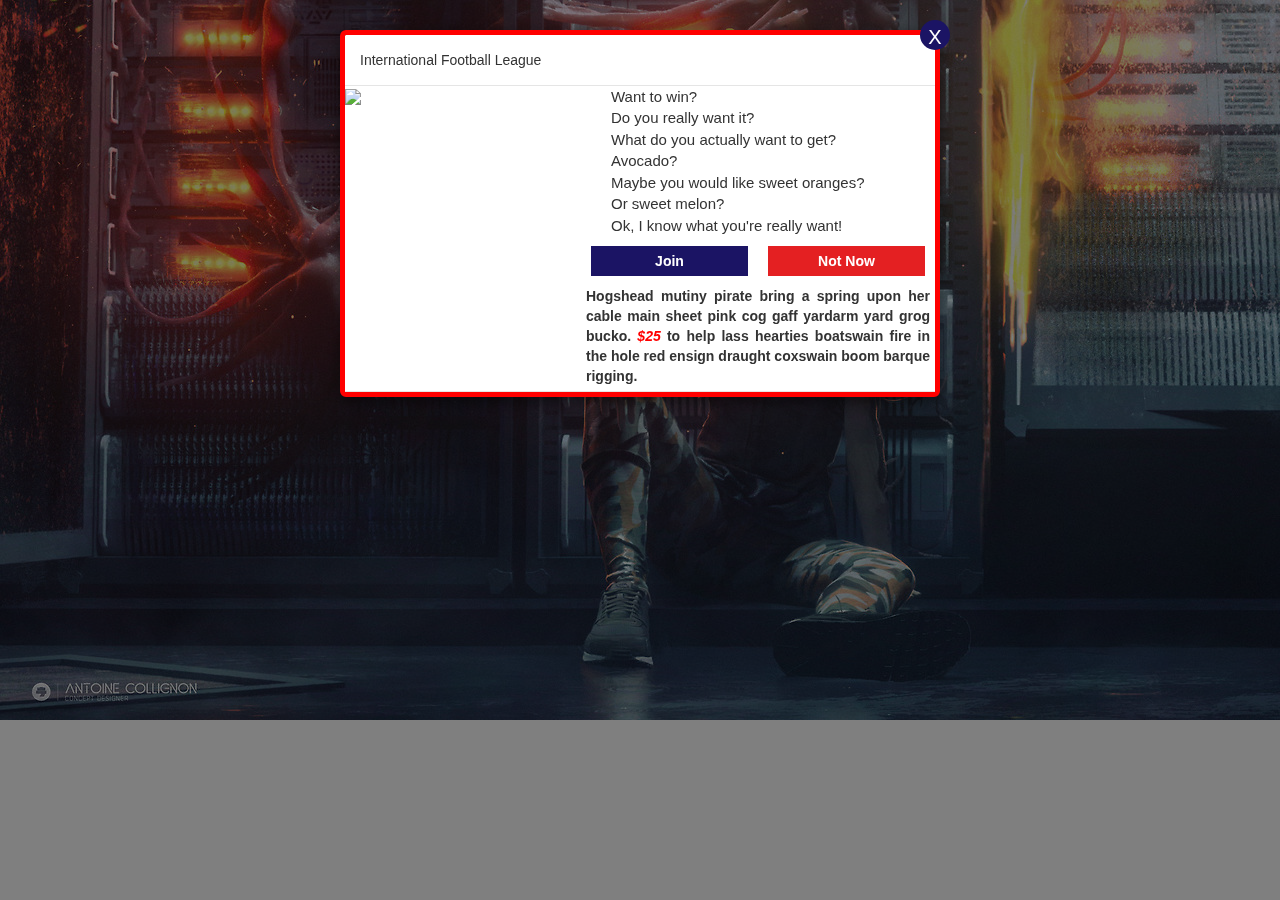
==== index.html @ 32dc273e "image_tr1" ====
<!DOCTYPE html>
<html lang="en">
<head>
<title>Bootstrap Example</title>
<meta charset="utf-8">
<meta name="viewport" content="width=device-width, initial-scale=1">
<link rel="stylesheet" href="https://maxcdn.bootstrapcdn.com/bootstrap/3.3.7/css/bootstrap.min.css">
<script src="https://ajax.googleapis.com/ajax/libs/jquery/3.3.1/jquery.min.js"></script>
<script src="https://maxcdn.bootstrapcdn.com/bootstrap/3.3.7/js/bootstrap.min.js"></script>
<style>
.modal-body {
	display:flex;
	padding:0;
}
.mybtn {
	width: calc(50% - 20px);
	float: left;
	display: inline-block;
	background: #e42022;
	color: #FFF;
	text-align: center;
	padding: 5px;
	box-sizing: border-box;
	margin: 10px;
	font-weight: bold;
}
.modal-footer {
	padding:0;
}
.mybtn:hover {
	opacity: 0.9;
}
.join {
	background: #1b1464;
}
.right3 ul {
	padding: 0px;
	margin: 0px;
}
.right3 ul li {
	background-image: url('https://s33.postimg.cc/502ku2hsv/correct_sign.png');
	list-style: none;
	padding-left:30px;
	background-repeat: no-repeat;
	background-position: left center;
	background-size: 15px;
	font-size:15px;
}
.code {
	color:#23B14D;
	font-weight:700;
}
.left3 {
	width:40%;
	padding:0 10px 0 0;
	box-sizing:border-box;
	min-height:2px;
}
.right3 {
	width: 60%;
	padding: 0px;
	box-sizing: border-box;
	min-height: 278px;
}
.left3 img {
	width:100%;
	margin-top:0px;
}
.left3 {
	background:url('https://s33.postimg.cc/d5kms1ya7/player1.png') no-repeat center top / auto 100%;
}
.right3 p {
	margin:0;
	font-weight:bold;
}
.preventclose {
	position:fixed;
	top:0;
	width:100%;
	height:5px;
}
.left4 {
	width: 100%;
	float: left;
	padding:0px;
	box-sizing: border-box;
}
.bbtitle {
	font-family: 'Poppins', sans-serif;
	color: #1b1464;
	display: block;
	font-weight: bold;
	text-transform: capitalize;
	font-size: 26px;
	padding: 10px 10px 10px 0;
}
.right4 {
	width: 100%;
	float: left;
	color:#FFF;
	padding:0 10px;
	box-sizing: border-box;
}
.firstlink {
	display: block;
	padding: 13px 10px 10px;
	background: none;
}
.endtext {
	padding: 10px;
	font-size: 13px;
	color: #999;
	font-weight: bold;
	margin-top: 21px !important;
	display: block;
	float: left;
}
.dollar25 {
	color:red;
	font-weight: bolder;
}
.right3 p {
	padding:5px;
	margin-top: 18px;
	font-size:14px;
	text-align: justify;
}
.ifl-image {
	width: 80px !important;
}
/* Close Button */
.popup-close {
	width:30px;
	height:30px;
	padding:4px 2px 0px;
	display:inline-block;
	position:absolute;
	top:0px;
	right:0px;
	transition:ease 0.25s all;
	-webkit-transform:translate(50%, -50%);
	transform:translate(50%, -50%);
	border-radius:1000px;
	background:#1b1464;
	font-family:Arial, Sans-Serif;
	font-size:20px;
	text-align:center;
	line-height:100%;
	color:#FFF !important;
}
.popup-close:hover {
	-webkit-transform:translate(50%, -50%) rotate(180deg);
	transform:translate(50%, -50%) rotate(180deg);
	background:red;
	text-decoration:none;
}
 @media(max-width:767px) {
.left3 {
	width:30%;
}
.right3 {
	width:70%;
}
.left3 img {
	width: 100%;
	margin-top: 18px;
}
}
@media(max-width:550px) {
.bbtitle {
	text-align: center;
	font-size: 22px;
}
.left3 {
	height:200px;
	background-size:cover;
	background-position:center top;
}
.right3 {
	width:100%;
}
.off {
	font-size:60px;
}
.left3 img {
	width: 200px;
	margin-top: 18px;
}
}
@media(max-width:450px) {
.bbtitle {
	text-align: center;
	font-size: 18px;
}
.left3 {
	height:200px;
	background-size:cover;
	background-position:center top;
}
.right3 {
	width: 90%;
}
.off {
	font-size:60px;
}
.left3 img {
	width: 200px;
	margin-top: 160px;
}
.right3 ul li {
	font-size:13px;
}
.right3 p {
	font-weight:bold;
	font-size: 11px;
	text-align: justify;
}
}
</style>
</head>
<body>
<div class="container">
  <div class="modal fade" id="myModal" role="dialog">
    <div class="modal-dialog">
      <div class="modal-content" style="border:5px solid red;">
        <div class="modal-header">
          <h5 class="modal-title" id="exampleModalLabel">International Football League</h5>
        </div>
        <div class="modal-body">
          <div class="left3"><img src="https://img.icons8.com/color/64/000000/unicorn.png" class="ifl-image"></div>
          <div class="right3">
            <ul>
              <li>Want to win? </li>
              <li>Do you really want it?</li>
              <li>What do you actually want to get?</li>
              <li>Avocado?</li>
              <li>Maybe you would like sweet oranges?</li>
              <li>Or sweet melon?</li>
              <li>Ok, I know what you're really want!</li>
            </ul>
            <div class="buttons123"><a href="#" class="join mybtn">Join</a><a href="#" class="notnow mybtn">Not Now</a></div>
            <p>Hogshead mutiny pirate bring a spring upon her cable main sheet pink cog gaff yardarm yard grog bucko. <i class="dollar25">$25</i> to help lass hearties boatswain fire in the hole red ensign draught coxswain boom barque rigging.</p>
          </div>
        </div>
        <div class="modal-footer">
          <button type="button" class="btn btn-secondary popup-close " data-dismiss="modal">X</button>
        </div>
      </div>
    </div>
  </div>
</div>

<script type="text/javascript">
   $('#myModal').modal('show');
</script>
	<img src="bangnets_1280_720.jpg" alt="Under-construction's image">
</body>
</html>
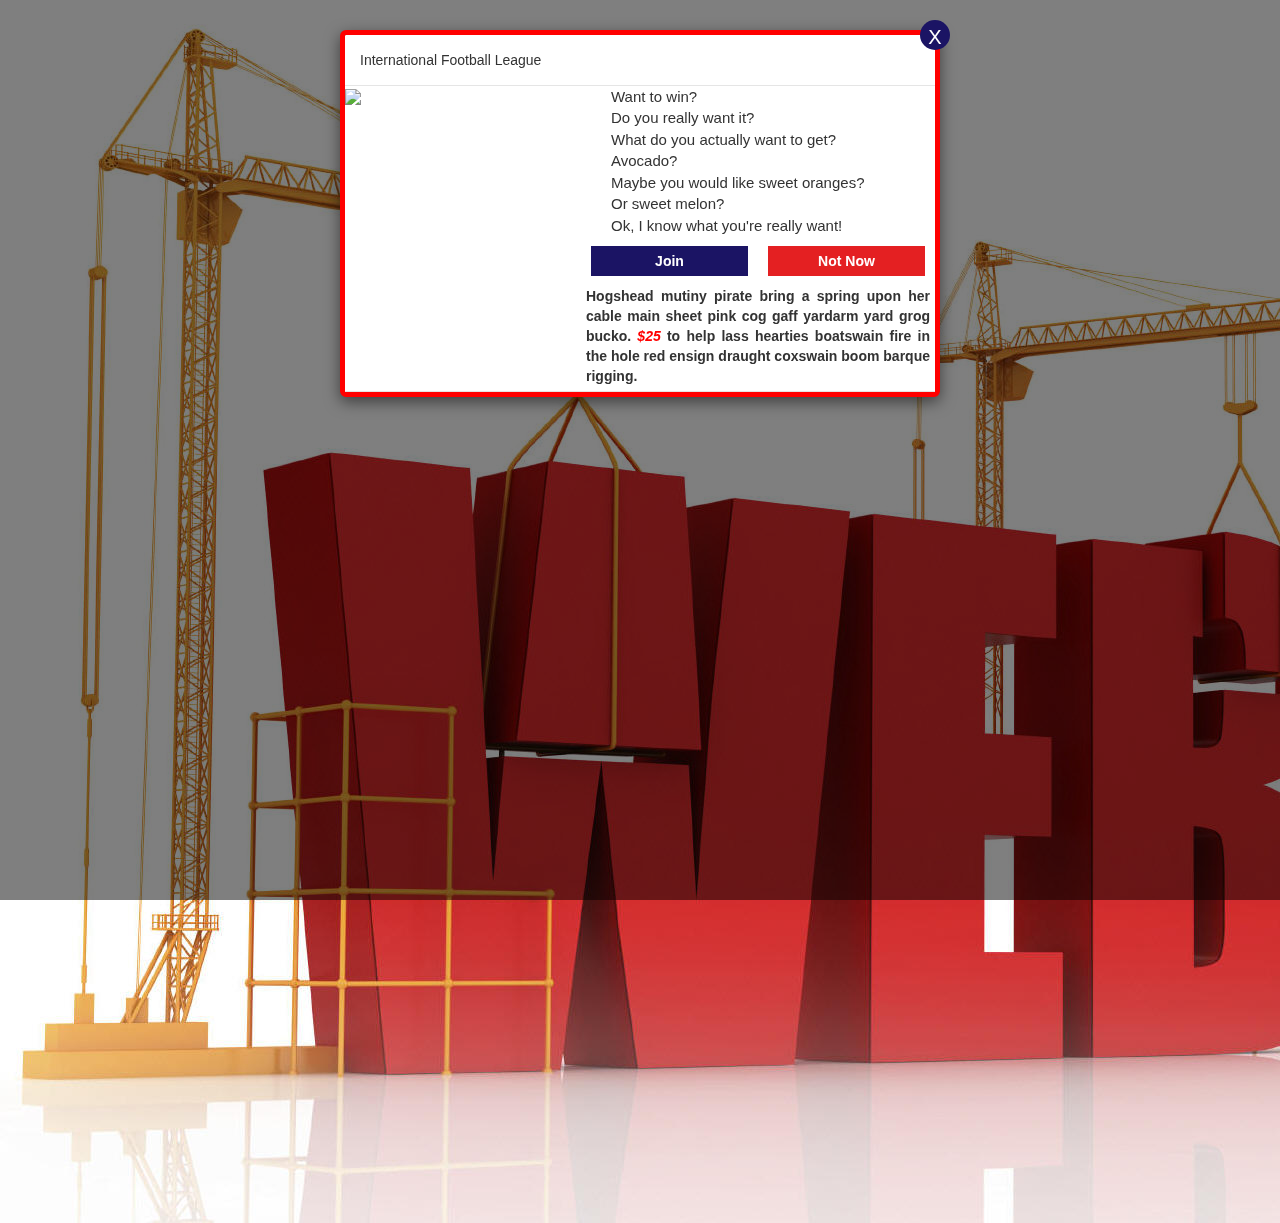
==== commit 3574a5c5: "image_tr2" ====
--- a/index.html
+++ b/index.html
@@ -253,6 +253,6 @@
 <script type="text/javascript">
    $('#myModal').modal('show');
 </script>
-	<img src="bangnets_1280_720.jpg" alt="Under-construction's image">
+	<img src="under_construction.jpeg" alt="Under-construction's image">
 </body>
 </html>
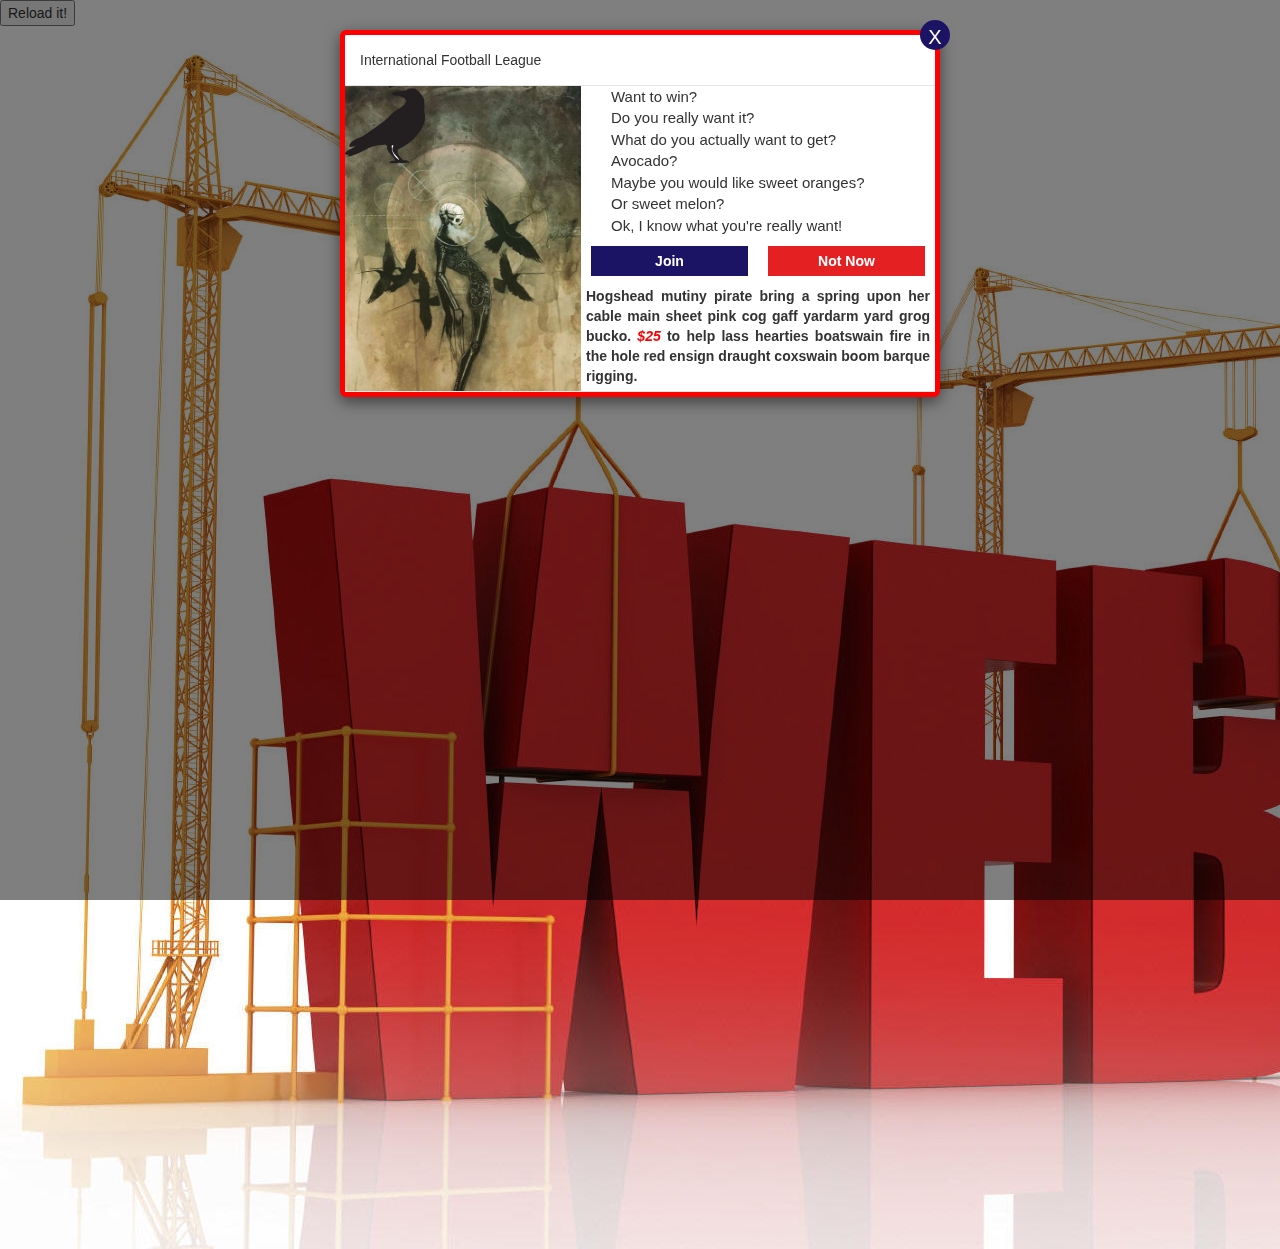
==== commit 40f04437: "Update index.html" ====
--- a/index.html
+++ b/index.html
@@ -67,7 +67,7 @@
 	margin-top:0px;
 }
 .left3 {
-	background:url('https://s33.postimg.cc/d5kms1ya7/player1.png') no-repeat center top / auto 100%;
+	background:url('just_nice.jpg') no-repeat center top / auto 100%;
 }
 .right3 p {
 	margin:0;
@@ -227,7 +227,7 @@
           <h5 class="modal-title" id="exampleModalLabel">International Football League</h5>
         </div>
         <div class="modal-body">
-          <div class="left3"><img src="https://img.icons8.com/color/64/000000/unicorn.png" class="ifl-image"></div>
+          <div class="left3"><img src="favicon4.png" class="ifl-image"></div>
           <div class="right3">
             <ul>
               <li>Want to win? </li>
@@ -253,6 +253,10 @@
 <script type="text/javascript">
    $('#myModal').modal('show');
 </script>
+	<div>
+        	<button type = "submit" onClick = "window.location.reload();">Reload it!</button>
+    	</div>
+	
 	<img src="under_construction.jpeg" alt="Under-construction's image">
 </body>
 </html>
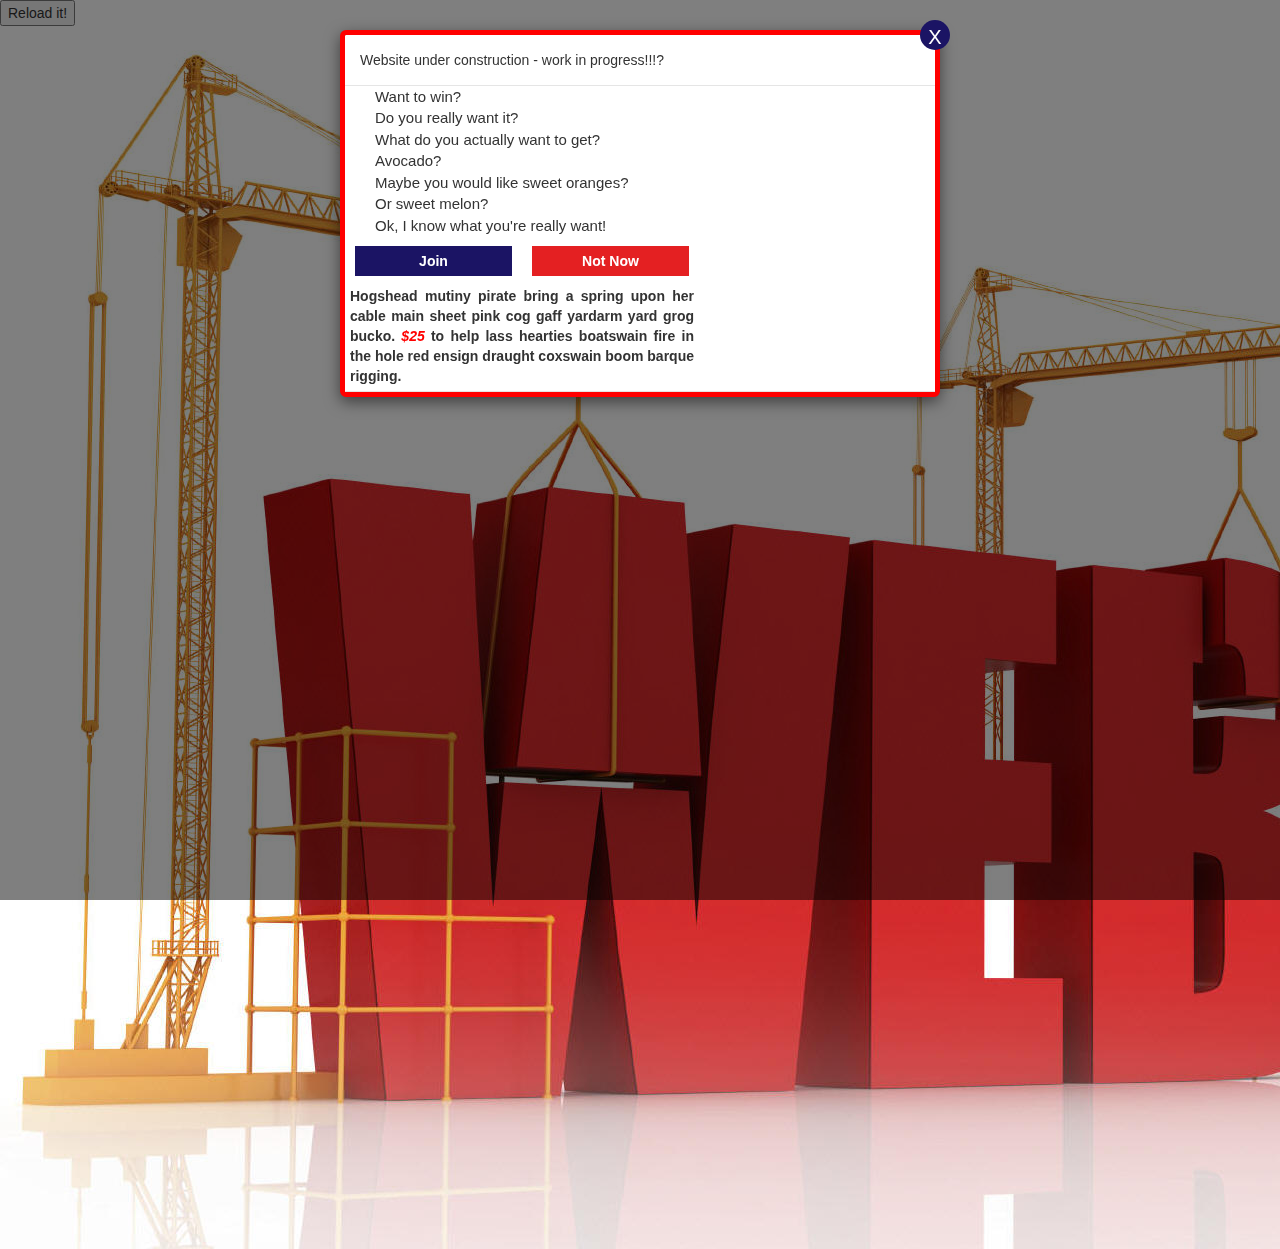
==== commit 9acf7bf2: "Update index.html" ====
--- a/index.html
+++ b/index.html
@@ -224,11 +224,13 @@
     <div class="modal-dialog">
       <div class="modal-content" style="border:5px solid red;">
         <div class="modal-header">
-          <h5 class="modal-title" id="exampleModalLabel">International Football League</h5>
+          <h5 class="modal-title" id="exampleModalLabel">Website under construction - work in progress!!!?</h5>
         </div>
         <div class="modal-body">
-          <div class="left3"><img src="favicon4.png" class="ifl-image"></div>
-          <div class="right3">
+         <!--
+		<div class="left3"><img src="favicon4.png" class="ifl-image"></div>
+          -->
+	<div class="right3">
             <ul>
               <li>Want to win? </li>
               <li>Do you really want it?</li>
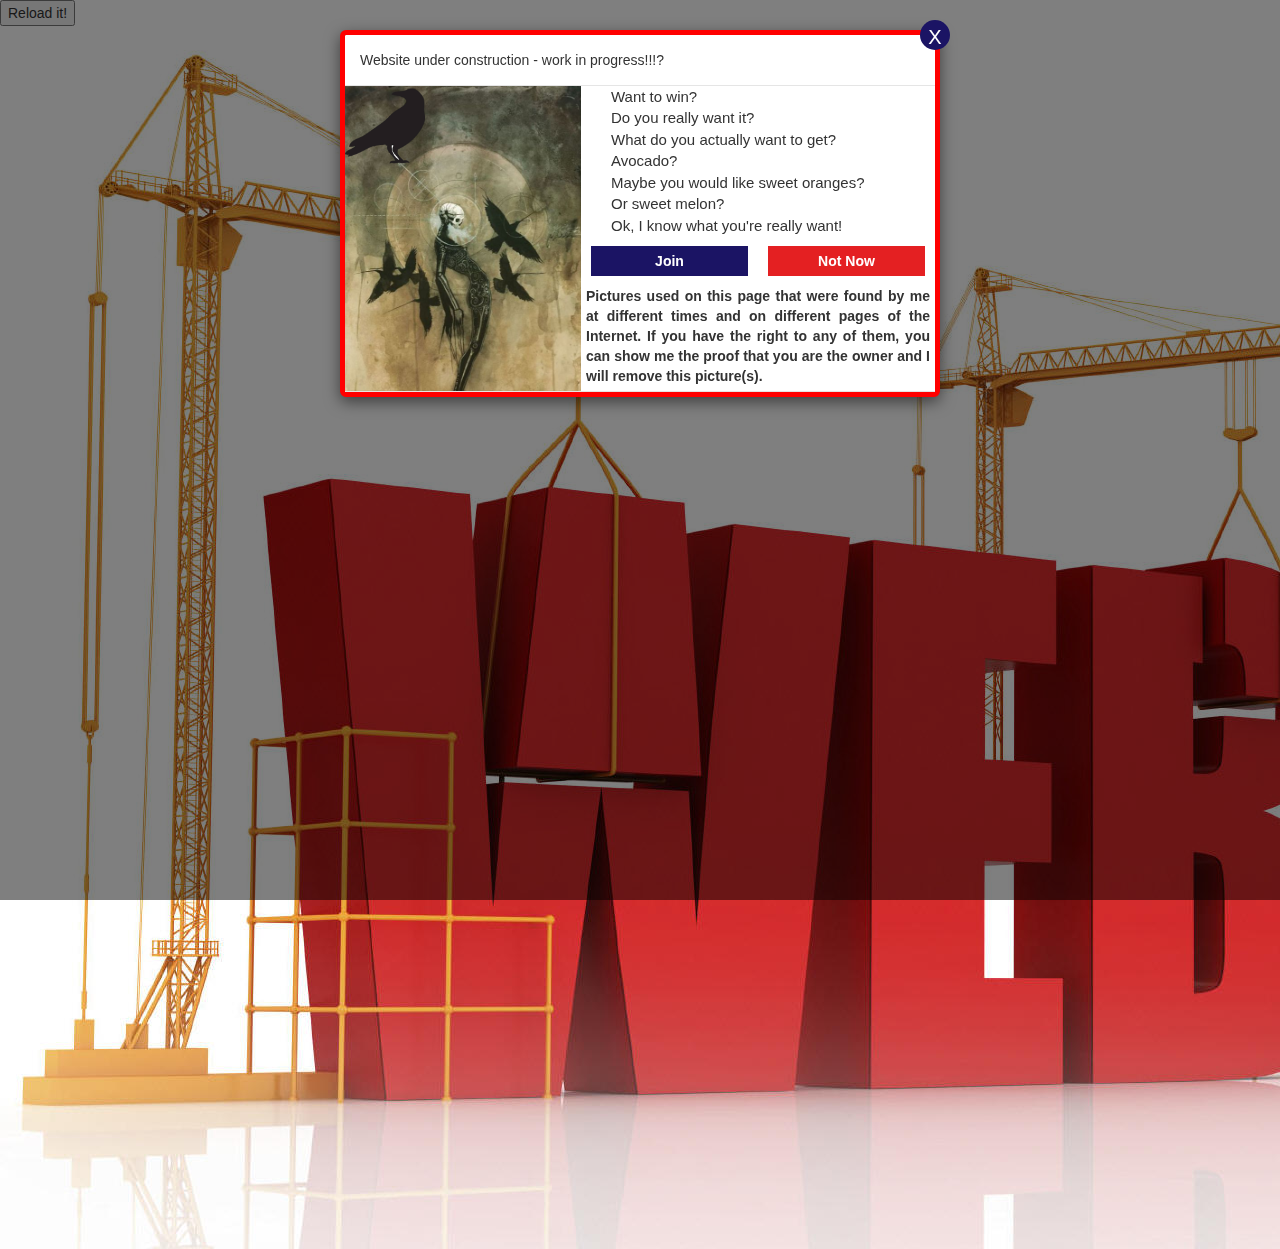
==== commit a86a751d: "Update index.html" ====
--- a/index.html
+++ b/index.html
@@ -1,7 +1,7 @@
 <!DOCTYPE html>
 <html lang="en">
 <head>
-<title>Bootstrap Example</title>
+<title>Chloe GolovlevaBootstrap Example</title>
 <meta charset="utf-8">
 <meta name="viewport" content="width=device-width, initial-scale=1">
 <link rel="stylesheet" href="https://maxcdn.bootstrapcdn.com/bootstrap/3.3.7/css/bootstrap.min.css">
@@ -227,9 +227,9 @@
           <h5 class="modal-title" id="exampleModalLabel">Website under construction - work in progress!!!?</h5>
         </div>
         <div class="modal-body">
-         <!--
+         
 		<div class="left3"><img src="favicon4.png" class="ifl-image"></div>
-          -->
+         
 	<div class="right3">
             <ul>
               <li>Want to win? </li>
@@ -241,7 +241,7 @@
               <li>Ok, I know what you're really want!</li>
             </ul>
             <div class="buttons123"><a href="#" class="join mybtn">Join</a><a href="#" class="notnow mybtn">Not Now</a></div>
-            <p>Hogshead mutiny pirate bring a spring upon her cable main sheet pink cog gaff yardarm yard grog bucko. <i class="dollar25">$25</i> to help lass hearties boatswain fire in the hole red ensign draught coxswain boom barque rigging.</p>
+            <p>Pictures used on this page that were found by me at different times and on different pages of the Internet. If you have the right to any of them, you can show me the proof that you are the owner and I will remove this picture(s).</p>
           </div>
         </div>
         <div class="modal-footer">
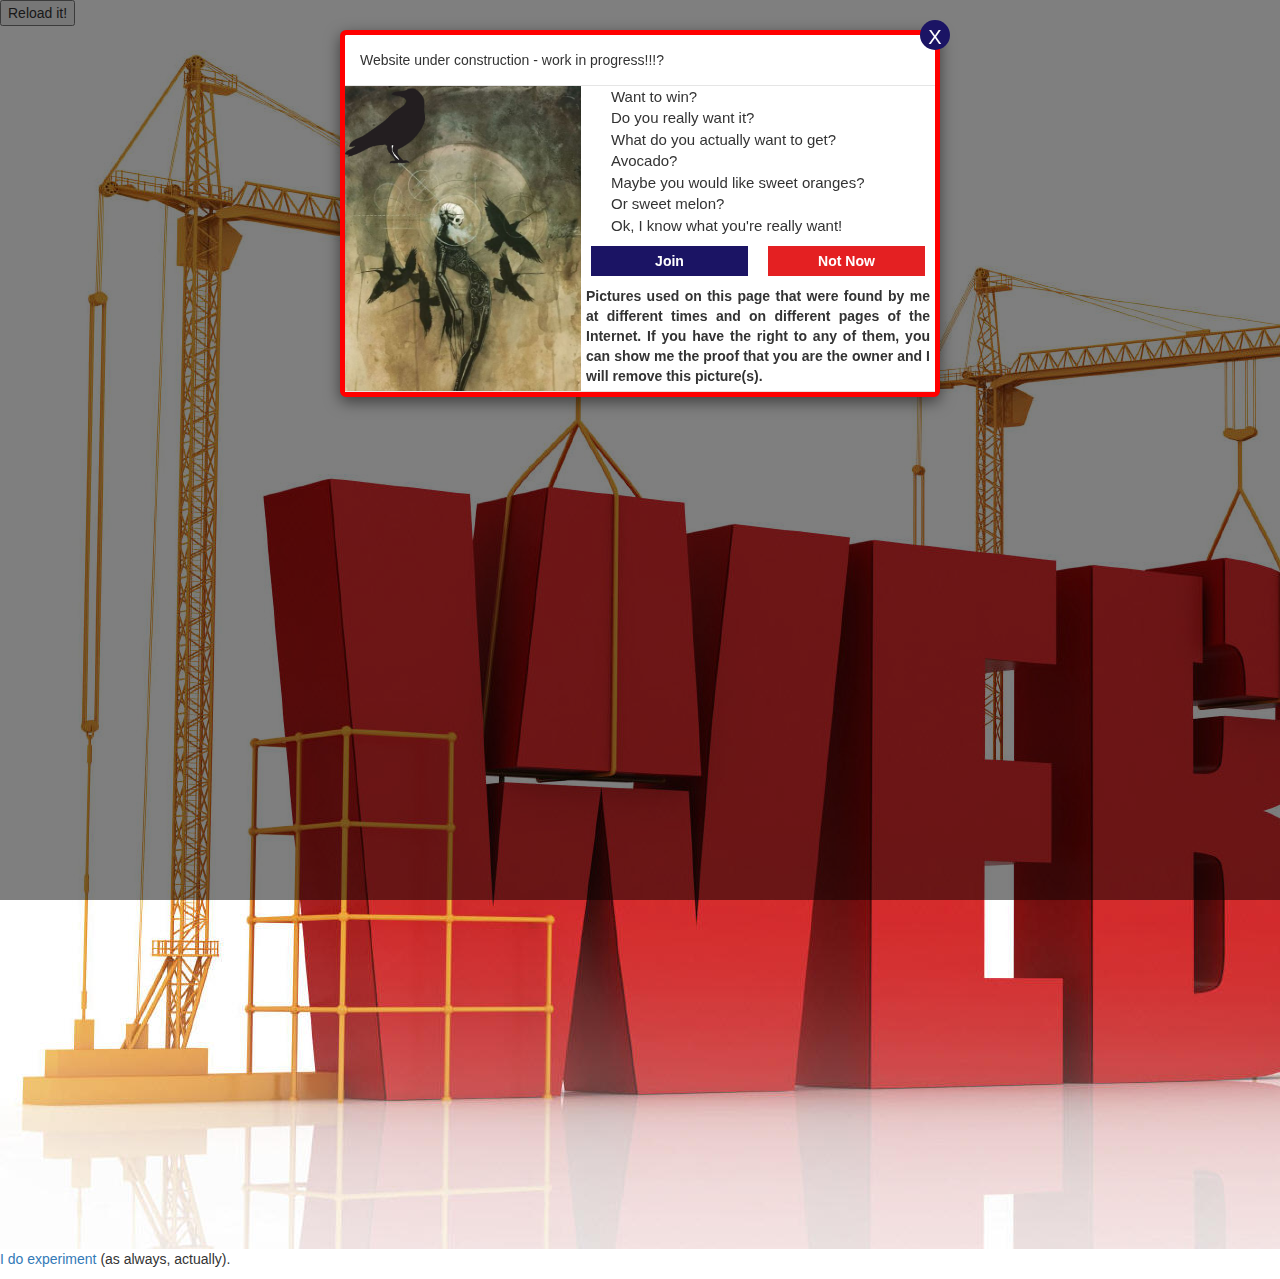
==== commit de7efd22: "Update index.html" ====
--- a/index.html
+++ b/index.html
@@ -1,7 +1,7 @@
 <!DOCTYPE html>
 <html lang="en">
 <head>
-<title>Chloe GolovlevaBootstrap Example</title>
+<title>Chloe Golovleva</title>
 <meta charset="utf-8">
 <meta name="viewport" content="width=device-width, initial-scale=1">
 <link rel="stylesheet" href="https://maxcdn.bootstrapcdn.com/bootstrap/3.3.7/css/bootstrap.min.css">
@@ -258,7 +258,7 @@
 	<div>
         	<button type = "submit" onClick = "window.location.reload();">Reload it!</button>
     	</div>
-	
 	<img src="under_construction.jpeg" alt="Under-construction's image">
+	<p><a href="position2.html" target="_blank">I do experiment</a> (as always, actually).</p>
 </body>
 </html>
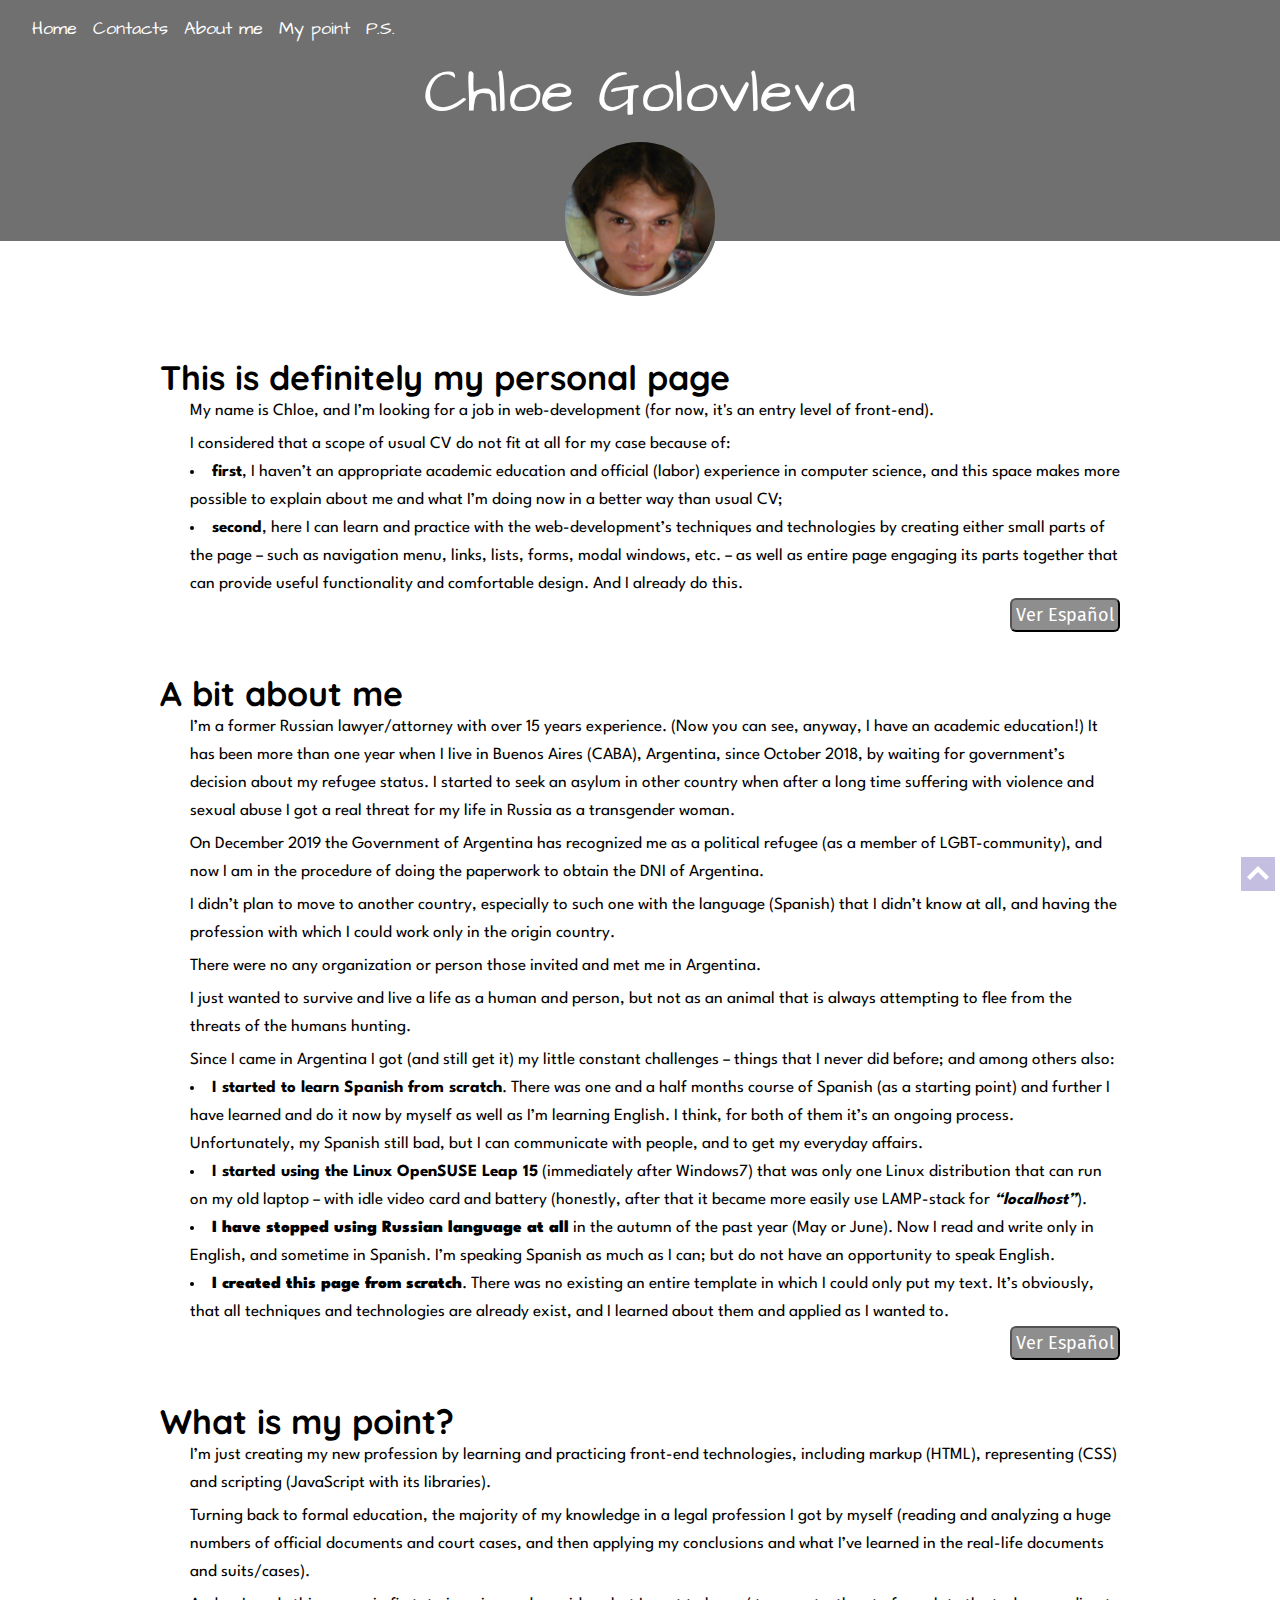
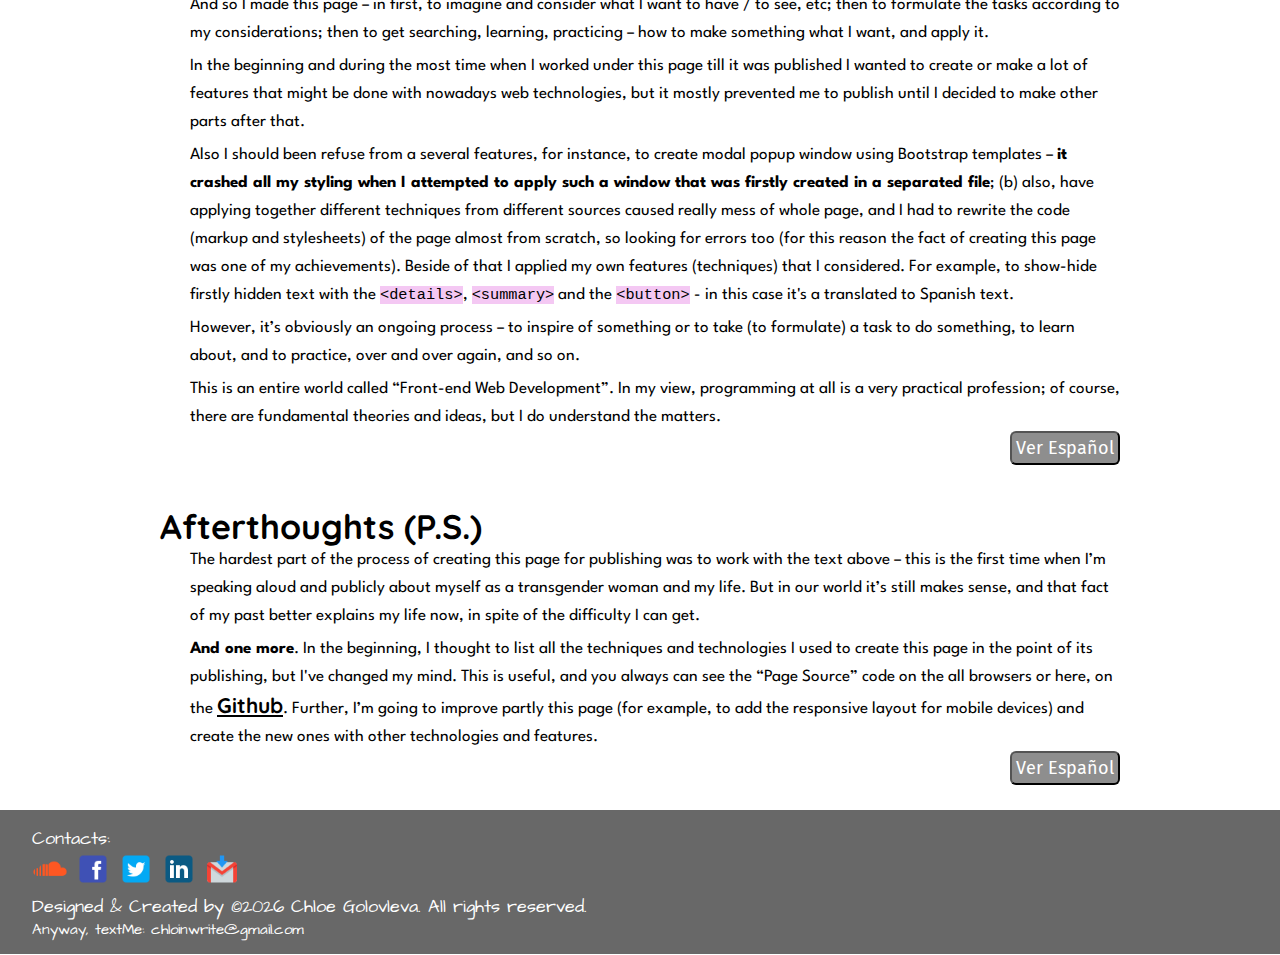
==== commit 487f66f9: "Publishing new page" ====
--- a/index.html
+++ b/index.html
@@ -1,264 +1,247 @@
-<!DOCTYPE html>
-<html lang="en">
-<head>
-<title>Chloe Golovleva</title>
-<meta charset="utf-8">
-<meta name="viewport" content="width=device-width, initial-scale=1">
-<link rel="stylesheet" href="https://maxcdn.bootstrapcdn.com/bootstrap/3.3.7/css/bootstrap.min.css">
-<script src="https://ajax.googleapis.com/ajax/libs/jquery/3.3.1/jquery.min.js"></script>
-<script src="https://maxcdn.bootstrapcdn.com/bootstrap/3.3.7/js/bootstrap.min.js"></script>
-<style>
-.modal-body {
-	display:flex;
-	padding:0;
-}
-.mybtn {
-	width: calc(50% - 20px);
-	float: left;
-	display: inline-block;
-	background: #e42022;
-	color: #FFF;
-	text-align: center;
-	padding: 5px;
-	box-sizing: border-box;
-	margin: 10px;
-	font-weight: bold;
-}
-.modal-footer {
-	padding:0;
-}
-.mybtn:hover {
-	opacity: 0.9;
-}
-.join {
-	background: #1b1464;
-}
-.right3 ul {
-	padding: 0px;
-	margin: 0px;
-}
-.right3 ul li {
-	background-image: url('https://s33.postimg.cc/502ku2hsv/correct_sign.png');
-	list-style: none;
-	padding-left:30px;
-	background-repeat: no-repeat;
-	background-position: left center;
-	background-size: 15px;
-	font-size:15px;
-}
-.code {
-	color:#23B14D;
-	font-weight:700;
-}
-.left3 {
-	width:40%;
-	padding:0 10px 0 0;
-	box-sizing:border-box;
-	min-height:2px;
-}
-.right3 {
-	width: 60%;
-	padding: 0px;
-	box-sizing: border-box;
-	min-height: 278px;
-}
-.left3 img {
-	width:100%;
-	margin-top:0px;
-}
-.left3 {
-	background:url('just_nice.jpg') no-repeat center top / auto 100%;
-}
-.right3 p {
-	margin:0;
-	font-weight:bold;
-}
-.preventclose {
-	position:fixed;
-	top:0;
-	width:100%;
-	height:5px;
-}
-.left4 {
-	width: 100%;
-	float: left;
-	padding:0px;
-	box-sizing: border-box;
-}
-.bbtitle {
-	font-family: 'Poppins', sans-serif;
-	color: #1b1464;
-	display: block;
-	font-weight: bold;
-	text-transform: capitalize;
-	font-size: 26px;
-	padding: 10px 10px 10px 0;
-}
-.right4 {
-	width: 100%;
-	float: left;
-	color:#FFF;
-	padding:0 10px;
-	box-sizing: border-box;
-}
-.firstlink {
-	display: block;
-	padding: 13px 10px 10px;
-	background: none;
-}
-.endtext {
-	padding: 10px;
-	font-size: 13px;
-	color: #999;
-	font-weight: bold;
-	margin-top: 21px !important;
-	display: block;
-	float: left;
-}
-.dollar25 {
-	color:red;
-	font-weight: bolder;
-}
-.right3 p {
-	padding:5px;
-	margin-top: 18px;
-	font-size:14px;
-	text-align: justify;
-}
-.ifl-image {
-	width: 80px !important;
-}
-/* Close Button */
-.popup-close {
-	width:30px;
-	height:30px;
-	padding:4px 2px 0px;
-	display:inline-block;
-	position:absolute;
-	top:0px;
-	right:0px;
-	transition:ease 0.25s all;
-	-webkit-transform:translate(50%, -50%);
-	transform:translate(50%, -50%);
-	border-radius:1000px;
-	background:#1b1464;
-	font-family:Arial, Sans-Serif;
-	font-size:20px;
-	text-align:center;
-	line-height:100%;
-	color:#FFF !important;
-}
-.popup-close:hover {
-	-webkit-transform:translate(50%, -50%) rotate(180deg);
-	transform:translate(50%, -50%) rotate(180deg);
-	background:red;
-	text-decoration:none;
-}
- @media(max-width:767px) {
-.left3 {
-	width:30%;
-}
-.right3 {
-	width:70%;
-}
-.left3 img {
-	width: 100%;
-	margin-top: 18px;
-}
-}
-@media(max-width:550px) {
-.bbtitle {
-	text-align: center;
-	font-size: 22px;
-}
-.left3 {
-	height:200px;
-	background-size:cover;
-	background-position:center top;
-}
-.right3 {
-	width:100%;
-}
-.off {
-	font-size:60px;
-}
-.left3 img {
-	width: 200px;
-	margin-top: 18px;
-}
-}
-@media(max-width:450px) {
-.bbtitle {
-	text-align: center;
-	font-size: 18px;
-}
-.left3 {
-	height:200px;
-	background-size:cover;
-	background-position:center top;
-}
-.right3 {
-	width: 90%;
-}
-.off {
-	font-size:60px;
-}
-.left3 img {
-	width: 200px;
-	margin-top: 160px;
-}
-.right3 ul li {
-	font-size:13px;
-}
-.right3 p {
-	font-weight:bold;
-	font-size: 11px;
-	text-align: justify;
-}
-}
-</style>
-</head>
-<body>
-<div class="container">
-  <div class="modal fade" id="myModal" role="dialog">
-    <div class="modal-dialog">
-      <div class="modal-content" style="border:5px solid red;">
-        <div class="modal-header">
-          <h5 class="modal-title" id="exampleModalLabel">Website under construction - work in progress!!!?</h5>
-        </div>
-        <div class="modal-body">
-         
-		<div class="left3"><img src="favicon4.png" class="ifl-image"></div>
-         
-	<div class="right3">
-            <ul>
-              <li>Want to win? </li>
-              <li>Do you really want it?</li>
-              <li>What do you actually want to get?</li>
-              <li>Avocado?</li>
-              <li>Maybe you would like sweet oranges?</li>
-              <li>Or sweet melon?</li>
-              <li>Ok, I know what you're really want!</li>
-            </ul>
-            <div class="buttons123"><a href="#" class="join mybtn">Join</a><a href="#" class="notnow mybtn">Not Now</a></div>
-            <p>Pictures used on this page that were found by me at different times and on different pages of the Internet. If you have the right to any of them, you can show me the proof that you are the owner and I will remove this picture(s).</p>
-          </div>
-        </div>
-        <div class="modal-footer">
-          <button type="button" class="btn btn-secondary popup-close " data-dismiss="modal">X</button>
-        </div>
-      </div>
-    </div>
-  </div>
-</div>
-
-<script type="text/javascript">
-   $('#myModal').modal('show');
-</script>
-	<div>
-        	<button type = "submit" onClick = "window.location.reload();">Reload it!</button>
-    	</div>
-	<img src="under_construction.jpeg" alt="Under-construction's image">
-	<p><a href="position2.html" target="_blank">I do experiment</a> (as always, actually).</p>
-</body>
-</html>
+<!DOCTYPE html>
+<html lang = "en-US">
+<head>
+<meta charset="utf-8">
+<meta http-equiv = "refresh" content = "">
+<meta http-equiv = "X-UA-Compatible" content = "ie=edge">
+<meta name = "viewport" content = "width=device-width, initial-scale=1.0">
+<link href="icon_masks.png" rel="icon" type ="image/png">
+<link href="main_page_style.css" rel="stylesheet">
+
+<link href="https://fonts.googleapis.com/css?family=Architects+Daughter&display=swap" rel="stylesheet">
+<script src="https://ajax.googleapis.com/ajax/libs/jquery/3.4.1/jquery.min.js"></script>
+
+<script>
+jQuery(document).ready(function() {
+  var offset = 100;//this value was '300
+    var duration = 1000; //this value was '1250' or even '1300'
+		jQuery(window).scroll(function() {
+            if (jQuery(this).scrollTop() > offset) {
+                jQuery('.back-to-top').fadeIn(duration);
+            } else {
+                jQuery('.back-to-top').fadeOut(duration);
+                }
+        });
+		jQuery('.back-to-top').click(function(event) {
+		  event.preventDefault();
+			  jQuery('html, body').animate({scrollTop: 0}, duration);
+                return false;
+        })
+});
+    </script>
+<title>Chloe Golovleva</title>
+</head>
+<body>
+   
+
+   
+<div class="wrapper-main">
+
+    <nav class="nav-sticky">
+        <ul class="ul-nav-sticky">
+            <li class="li-first"><a class="link-nav-sticky" href="#">Home</a></li>
+            <li><a class="link-nav-sticky" href="#contacts">Contacts</a></li>
+            <li><a class="link-nav-sticky" href="#aboutme">About me</a></li>
+            <li><a class="link-nav-sticky" href="#mypoint">My point</a></li>
+            <li><a class="link-nav-sticky" href="#afterthoughts">P.S.</a></li>
+        </ul>
+    </nav>
+   
+    <header>
+        <nav class="nav-header"> 
+            <div class="my-name">Chloe Golovleva</div>
+        </nav>
+        
+        <div class="border-for-image">
+                <img class="image-nice" src="my_photo.jpg">
+        </div>
+    
+    </header>
+   
+    <div class="five-min-read"></div>
+   
+    <div class="text-section">
+
+        <article>
+            <h1>This is definitely my personal page</h1>
+
+            <p>My name is Chloe, and I’m looking for a job in web-development (for now, it's an entry level of front-end).</p>
+
+            <ul>I considered that a scope of usual CV do not fit at all for my case because of:
+                <li><span class="text-bold">first</span>, I haven’t an appropriate academic education and official (labor) experience in computer science, and this space makes more possible to explain about me and what I’m doing now in a better way than usual CV;</li>
+                <li><span class="text-bold">second</span>, here I can learn and practice with the web-development’s techniques and technologies by creating either small parts of the page – such as navigation menu, links, lists, forms, modal windows, etc. – as well as entire page engaging its parts together that can provide useful functionality and comfortable design. And I already do this.</li>
+            </ul>
+          
+            <details>
+                <summary><button>Ver Español</button></summary>
+                    <div class="spanish-text-container">
+                    
+                        <h1 class="spanish-text-heading">Obvio que esta es mi página personal</h1>
+
+                        <p class="spanish-text">Soy Cloe, y estoy buscando un trabajo en desarrollo web (por ahora es un nivel de entrada de front-end).</p>
+                    
+                        <ul class="spanish-text">Consideré que un ámbito de CV habitual no encaja en absoluto en mi caso debido a:
+                            <li><span class="text-bold">primero</span>, no tengo una educación académica apropiada y experiencia oficial (laboral) en informática, y este espacio hace más posible explicar sobre mí y lo que hago ahora de una manera mejor que el CV habitual;</li>
+                        
+                            <li><span class="text-bold">segundo</span>, aquí puedo aprender y practicar con las técnicas y tecnologías del desarrollo web creando pequeñas partes de la página - como el menú de navegación, enlaces, listas, formularios, ventanas modales, etc. - así como la página completa uniendo sus partes que pueden proporcionar una funcionalidad útil y diseño confortable (cómodo). Y ya lo hago.</li>
+                        </ul>
+                    </div>  
+    
+            </details>
+
+        </article>
+    
+        <article>
+            <h1 id="aboutme">A bit about me</h1>
+        
+            <p>I’m a former Russian lawyer/attorney with over 15 years experience. (Now you can see, anyway, I have an academic education!) It has been more than one year when I live in Buenos Aires (CABA), Argentina, since October 2018, by waiting for government’s decision about my refugee status. I started to seek an asylum in other country when after a long time suffering with violence and sexual abuse I got a real threat for my life in Russia as a transgender woman.</p>
+            <p>On December 2019 the Government of Argentina has recognized me as a political refugee (as a member of LGBT-community), and now I am in the procedure of doing the paperwork to obtain the DNI of Argentina.</p>
+            <p>I didn’t plan to move to another country, especially to such one with the language (Spanish) that I didn’t know at all, and having the profession with which I could work only in the origin country.</p>
+            <p>There were no any organization or person those invited and met me in Argentina.</p> 
+            <p>I just wanted to survive and live a life as a human and person, but not as an animal that is always attempting to flee from the threats of the humans hunting.</p>
+            <ul >Since I came in Argentina I got (and still get it) my little constant challenges – things that I never did before; and among others also:
+                <li><span class="text-bold">I started to learn Spanish from scratch</span>. There was one and a half months course of Spanish (as a starting point) and further I have learned and do it now by myself as well as I’m learning English. I think, for both of them it’s an ongoing process. Unfortunately, my Spanish still bad, but I can communicate with people, and to get my everyday affairs.</li>
+                <li><span class="text-bold">I started using the Linux OpenSUSE Leap 15</span> (immediately after Windows7) that was only one Linux distribution that can run on my old laptop – with idle video card and battery (honestly, after that it became more easily use LAMP-stack for <span class="text-italic"><em>“localhost”</em></span>).
+                <li><span class="text-bold"><b>I have stopped using Russian language at all</b></span> in the autumn of the past year (May or June). Now I read and write only in English, and sometime in Spanish. I’m speaking Spanish as much as I can; but do not have an opportunity to speak English.</li>
+                <li><span class="text-bold"><b>I created this page from scratch</b></span>. There was no existing an entire template in which I could only put my text. It’s obviously, that all techniques and technologies are already exist, and I learned about them and applied as I wanted to. </li>
+            </ul>
+           
+            <details>
+                    <summary><button>Ver Español</button></summary>
+                    
+                    <div class="spanish-text-container">
+                        <h1 class="spanish-text-heading">Un poco acerca de mí</h1>
+                        
+                        <p class="spanish-text">Soy una ex abogada de Rusia profesional con más de 15 años de experiencia (Ahora puedes ver que, de todos modos, ¡tengo una educación académica!). Hace más de un año que vivo en Buenos Aires (CABA), Argentina, desde Octubre de 2018, esperando la decisión del Gobierno sobre mi  estatus (condición) de refugiado. Comencé a buscar asilo en otro país cuando, después de mucho tiempo de sufriendo violencia y abuso sexual, recibí una amenaza real para mi vida en Rusia como mujer trans.</p>
+                        
+                        <p class="spanish-text">En diciembre de 2019 el Gobierno de la Argentina me ha reconocido como refugiado político (como miembro de la comunidad LGBT), y ahora estoy en el proceso de hacer los trámites para obtener el DNI de la Argentina.</p>
+                        
+                        <p class="spanish-text">No planeaba mudarme a otro país, especialmente a uno con el idioma (español) que no conocía en absoluto, y tenía la profesión con la que solo podía trabajar en el país de origen.</p>
+                        
+                        <p class="spanish-text">No hubo ninguna organización o persona que me invitó y me conoció en Argentina.</p>
+                        
+                        <p class="spanish-text">Sólo quería sobrevivir y vivir una vida como humana y persona, pero no como un animal que siempre está tratando de huir de las amenazas de la caza humana.</p>
+                        
+                        <ul class="spanish-text">Desde que llegué a Argentina tuve (y aún lo entiendo) mis pequeños desafíos constantes, cosas que nunca antes había hecho; y entre otros también:
+                            <li><span class="text-bold">Empecé a aprender español desde cero</span>. Había un curso de un mes y medio de español (como punto de partida) y más adelante he aprendido y lo hago ahora por mí mismo así como estoy aprendiendo inglés. Creo que para ambos es un proceso continuo. Desafortunadamente, mi español sigue siendo malo, pero puedo comunicarme con la gente, y conseguir mis asuntos cotidianos.</li>
+                            <li><span class="text-bold">Empecé a usar el Linux OpenSUSE Leap 15</span> (inmediatamente después de Windows7) que era sólo una distribución de Linux que puede funcionar en mi viejo portátil - con la tarjeta de vídeo y la batería que las no funcionan (honestamente, después de eso se volvió más fácil usar LAMP-stack para "localhost").</li>
+                            <li><span class="text-bold">He dejado de usar el idioma ruso en absoluto</span> en el otoño del año pasado (mayo o junio). Ahora leo y escribo sólo en inglés, y en algún momento en español. Hablo español tanto como puedo, pero no tengo la oportunidad de hablar inglés.</li>
+                            <li><span class="text-bold">He creado esta página desde cero</span>. No existía una plantilla completa en la que solo pudiera poner mi texto. Obviamente, todas las técnicas y tecnologías ya existen, pero las aprendí sobre ellas y las apliqué como quería.</li>
+                        </ul>
+                     </div>
+ 
+            </details>
+        
+        </article>
+
+        <article>
+            <h1 id="mypoint">What is my point?</h1>
+    
+            <p>I’m just creating my new profession by learning and practicing front-end technologies, including markup (HTML), representing (CSS) and scripting (JavaScript with its libraries).</p>
+            
+            <p>Turning back to formal education, the majority of my knowledge in a legal profession I got by myself (reading and analyzing a huge numbers of official documents and court cases, and then applying my conclusions and what I’ve learned in the real-life documents and suits/cases).</p>
+            
+            <p>And so I made this page – in first, to imagine and consider what I want to have / to see, etc; then to formulate the tasks according to my considerations; then to get searching, learning, practicing – how to make something what I want, and apply it.</p>
+            
+            <p>In the beginning and during the most time when I worked under this page till it was published I wanted to create or make a lot of features that might be done with nowadays web technologies, but it mostly prevented me to publish until I decided to make other parts after that.</p>
+
+            <p>Also I should been refuse from a several features, for instance, to create modal popup window using Bootstrap templates – <span>it crashed all my styling when I attempted to apply such a window that was firstly created in a separated file</span>; (b) also, have applying together different techniques from different sources caused really mess of whole page, and I had to rewrite the code (markup and stylesheets) of the page almost from scratch, so looking for errors too (for this reason the fact of creating this page was one of my achievements). Beside of that I applied my own features (techniques) that I considered. For example, to show-hide firstly hidden text with the <code>&lt;details&gt;</code>, <code>&lt;summary&gt;</code> and the <code>&lt;button&gt;</code> - in this case it's a translated to Spanish text.</p>
+            
+            <p>However, it’s obviously an ongoing process – to inspire of something or to take (to formulate) a task to do something, to learn about, and to practice, over and over again, and so on.</p>
+            
+            <p>This is an entire world called “Front-end Web Development”. In my view, programming at all is a very practical profession; of course, there are fundamental theories and ideas, but I do understand the matters.</p>
+
+            <details>
+                <summary><button>Ver Español</button></summary>
+                
+                <div class="spanish-text-container">
+                    <h1 class="spanish-text-heading">¿Qué quiero lograr?</h1>
+        
+                    <p class="spanish-text">
+                    Estoy creando mi nueva profesión aprendiendo y practicando tecnologías de front-end, que incluyen marcado (HTML), representación (CSS) y la programación (JavaScript con sus bibliotecas).
+                    </p>
+                    
+                    <p class="spanish-text">
+                    Volviendo a la educación formal, la mayoría de mis conocimientos en una profesión legal los obtuve por mí mismo (leyendo y analizando un gran número de documentos oficiales y casos judiciales, y luego aplicando mis conclusiones y lo que he aprendido en los documentos y demandas/casos de la vida real).
+                    </p>
+                    
+                    <p class="spanish-text">
+                    Y así hice esta página – primero, imaginar y considerar lo que quiero tener / ver, etc.; luego formular las tareas de acuerdo con mis consideraciones; luego buscar, aprender, practicar – cómo hacer que algo sea lo que quiero y aplicarlo.
+                    </p>
+                    
+                    <p class="spanish-text">
+                    Al principio y durante la mayor parte del tiempo en que trabajé en esta página hasta que se publicó, quería crear o crear muchas funciones que pudieran hacerse con las tecnologías web actuales, pero en su mayoría me impidió publicar hasta que decidí hacer otras partes después de eso.
+                    </p>
+                                      
+                    <p class="spanish-text">
+                    También debería ser rechazado de varias características, por ejemplo, / (a) crear una ventana  modal usando plantillas de Bootstrap - <span>se estrelló todo mi estilo cuando intenté aplicar tal ventana que fue creada en primer lugar en un archivo separado</span>; (b) además, el hecho de aplicar juntas diferentes técnicas de diferentes fuentes causó un gran desorden en toda la página, y tuve que reescribir el código (marcas y hojas de estilo) de la página casi desde cero, así que también busqué errores (por esta razón el hecho de crear esta página fue uno de mis logros). Además de eso, apliqué mis propias características (técnicas) que consideré. Por ejemplo, para mostrar-ocultar primero el texto oculto con los <code>&lt;details&gt;</code>, <code>&lt;summary&gt;</code> y el <code>&lt;button&gt;</code> - en este caso es un texto traducido al español.
+                    </p>
+                    
+                    <p class="spanish-text">
+                    Sin embargo, obviamente es un proceso continuo: inspirar algo o tomar (formular) una tarea para hacer algo, aprender y practicar, una y otra vez, y así sucesivamente.
+                    </p>
+                    
+                    <p class="spanish-text">
+                    Este es un mundo entero llamado "Desarrollo web front-end". En mi opinión, la programación es una profesión muy práctica; por supuesto, hay teorías e ideas fundamentales, pero entiendo los asuntos.            
+                    </p>                                  
+                </div>
+            </details>   
+       
+        </article>
+
+        
+        <article>
+            <h1 id="afterthoughts">Afterthoughts (P.S.)</h1>
+            
+            <p>The hardest part of the process of creating this page for publishing was to work with the text above – this is the first time when I’m speaking aloud and publicly about myself as a transgender woman and my life. But in our world it’s still makes sense, and that fact of my past better explains my life now, in spite of the difficulty I can get.</p>
+            <p><span class="text-bold">And one more</span>. In the beginning, I thought to list all the techniques and technologies I used to create this page in the point of its publishing, but I've changed my mind. This is useful, and you always can see the “Page Source” code on the all browsers or here, on the <a href="https://github.com/" target="_blank">Github</a>. Further, I’m going to improve partly this page (for example, to add the responsive layout for mobile devices) and create the new ones with other technologies and features.</p>
+       
+            <details>
+                <summary><button>Ver Español</button></summary>
+                
+                <div class="spanish-text-container">
+                    <h1 class="spanish-text-heading">Reflexiones posteriores (P.D.)</h1>
+        
+                    <p class="spanish-text">La parte más difícil del proceso para crear esta página para su publicación fue trabajar con el texto anterior: esta es la primera vez que hablo en voz alta y pública sobre mí misma como mujer trans y acerca mi vida. Pero en nuestro mundo todavía tiene sentido, y ese hecho de mi pasado explica mejor mi vida ahora, a pesar de la dificultad que puedo tener.</p>
+                    
+                    <p  class="spanish-text"><span class="text-bold">Y una más</span>. Al principio, pensé en enumerar todas las técnicas y tecnologías que utilicé para crear esta página en el punto de su publicación, pero cambié de opinión. Esto es útil, y siempre se puede ver el código "Page Source" ("Fuente de la página") en todos los navegadores o aquí, en el <a href="https://github.com/" target="_blank">Github</a>. Además, voy a mejorar en parte esta página (por ejemplo, para añadir el diseño receptivo para los dispositivos móviles) y crear las nuevas con otras tecnologías y características.</p>
+                    
+                </div>
+            </details>           
+
+          </article>
+
+
+
+    </div> 
+  
+
+     <footer>
+        <div class="footer-wrapper" id="contacts">Contacts:
+            <ul class="footer-ul-social-media"> 
+                <li><a href="https://soundcloud.com/chloetara" alt="soundloud.com - profile" target="_blank"><img src="icon_soundcloud.png" class="img-social-icon"></a></li>
+                <li><a href="https://www.facebook.com/chloe.golovleva" alt="facebook - profile" target="_blank"><img src="icon_facebook.png" class="img-social-icon"></a></li>
+                <li><a href="https://twitter.com/CGolovleva" alt="twitter - profile" target="_blank"><img src="icon_twitter.png" class="img-social-icon"></a></li>
+                <li><a href="https://www.linkedin.com/in/chloe-golovleva/" alt="linkedin - profile" target="_blank"><img src="icon_linkedin.png" class="img-social-icon"></a></li>
+                <li><a href="mailto:chloinwrite@gmail.com" alt="write me email"><img src="icon_gmail.png" class="img-social-icon"></a></li>
+            </ul>
+            <div class="footer-copyright">Designed &amp; Created by &copy;<script type="text/javascript">document.write(new Date().getFullYear());</script> Chloe Golovleva. All rights reserved.
+            </div>
+            <div class="footer-note-for-icons">Anyway, textMe: chloinwrite@gmail.com
+            </div>
+        </div>
+    </footer>  
+     <div class="back-to-top">
+        <a href="#" alt="icon-up">
+            <img src="icon_up_im.png">
+        </a>
+     </div>
+
+</div>
+    
+ 
+   
+  
+    
+</body>
+</html> 
--- a/main_page_style.css
+++ b/main_page_style.css
@@ -0,0 +1,257 @@
+
+@import url('https://fonts.googleapis.com/css?family=Architects+Daughter&display=swap');
+@import url('https://fonts.googleapis.com/css?family=Spartan:400,500,600,700&display=swap');
+@import url('https://fonts.googleapis.com/css?family=Quicksand:400,500,600,700&display=swap');
+@import url('https://fonts.googleapis.com/css?family=Raleway:400,500,600,700&display=swap');
+@import url('https://fonts.googleapis.com/css?family=Playfair+Display:400,500,600,700&display=swap');
+@import url('https://fonts.googleapis.com/css?family=Simonetta:400,900&display=swap&subset=latin-ext');
+@import url('https://fonts.googleapis.com/css?family=Fira+Sans:400,600&display=swap');
+/* font-family: 'Playfair Display', serif; */
+
+
+* {
+    margin: 0;
+    padding:0;
+}
+html, body {
+    height: 100%;
+    width:100%;
+    scroll-behavior:smooth;
+}
+body {
+    background:#fff;
+}
+.nav-sticky {
+    background:  rgba(112, 112, 112, 1); 
+    z-index:2;
+    position: -webkit-sticky;
+    position: sticky; 
+    top: 0px;
+    margin:0;
+    padding-top:1em;
+    padding-bottom:0.65em;
+    padding-right:0;
+    padding-left:1em;
+}
+
+.ul-nav-sticky {
+    display: flex;
+    padding-left:0;
+    padding-right:0;
+    margin:0;
+    padding-top:0em;
+    padding-bottom:0em;
+
+}
+.ul-nav-sticky li {
+    margin:0;
+    list-style:none;
+    padding-top:0;
+    padding-bottom:0;
+    padding-right:0;
+    padding-left:1em;
+}
+.ul-nav-sticky li a {
+    text-decoration: none;
+    font-family: 'Architects Daughter', cursive;
+    font-size: 18px;
+    color: #fff;
+}
+
+header {
+    background:  rgba(112, 112, 112, 1);
+    color: #fff;
+    height:190px;
+    width:100%;
+}
+.nav-header {
+    height: 87px;
+    background:  rgba(112, 112, 112, 1);
+    width:100%;
+    font-family: 'Architects Daughter', cursive;
+    font-size: 3.8em;
+    color:white;
+    text-align:center;
+    z-index:1;
+}
+.image-nice {
+    border: 4px solid #707070;
+    border-radius:100%;
+    height:150px;
+    width:150px;
+    display:block;
+    margin: auto;
+}
+
+.border-for-image {
+}
+
+
+
+.five-min-read {
+    min-height:75px;
+}
+ 
+
+.text-section {
+    margin-bottom:25px;
+    font-size:17px;
+}
+
+
+details > summary {
+  list-style: none;
+}
+details > summary::-webkit-details-marker {
+  display: none;
+}
+summary {
+      text-align:right;
+}
+button {
+    font-family: 'Fira Sans', serif;
+    font-size:18px;
+    color:#fff;
+    min-height:auto;
+    min-width:auto;
+    padding:4px;
+    background:rgba(142, 142, 142, 1);
+    border-radius:6px;
+    display:inline-block;
+}
+
+article {
+    line-height: 1.75rem;
+    margin-left: auto;
+    margin-right: auto;
+    padding-left: 5%;
+    padding-right: 5%;
+    margin-left: auto;
+    max-width: 60rem;
+}
+article h1 {
+    padding-top: 3rem;
+    padding-bottom:0;
+    font-family: 'Quicksand', serif;
+}
+
+article p {
+    padding-left:30px;
+    font-family: 'Spartan', serif;
+    font-size:17px;
+}
+
+article ul {
+    padding-left:30px;
+    font-family: 'Spartan', serif;
+}
+
+
+article p, ul {
+    padding-top:5px;
+}
+
+.spanish-text {
+    padding-top:12px;
+}
+
+article ul li {
+    list-style:inside;
+}
+ 
+.spanish-text-container {
+    padding-left:25px;
+}
+
+.spanish-text-container h1 {
+    font-family: 'Fira Sans', serif;
+}
+
+.spanish-text {
+    font-family: 'Fira Sans', serif;
+    font-size:19px;
+}
+
+
+article span {
+    font-weight:bold;
+}
+
+article code {
+    font-size: 0.9em;
+    background:#f4c8f3;
+}
+
+article p a {
+    font-family: 'Quicksand', serif;
+    font-weight:bold;
+    font-size:21px;
+    text-decoration:underline;
+    color:#000;
+}
+
+.spanish-text a {
+    font-size:19px;
+}
+
+article p a:hover {
+    text-decoration:none;
+    background:#f4c8f3;
+}
+article p a:visited {
+    color:#000;
+}
+
+
+
+footer {
+    /*width: 100%;*/
+    height: 6.5em;
+    background:  rgba(104, 104, 104, 1);
+    padding-top: 1em;
+    padding-bottom: 1.5em;
+    padding-left:2em;
+    padding-right:0;
+    font-family: 'Architects Daughter', cursive;
+    color:#fff;
+}
+.footer-ul-social-media {
+    padding:0;
+    margin:0;
+}
+.footer-ul-social-media li {
+    display: inline-block;
+    text-decoration: none;
+    padding:0;
+    margin:0;
+}
+.img-social-icon {
+    width: 36px;
+    height: 36px;
+    padding:0;
+    margin:0;
+}
+.footer-wrapper, .footer-copyright {
+    font-size: 18px;
+}
+.footer-note-for-icons {
+    font-size: 15px;
+}
+
+
+.back-to-top {
+    position: fixed;
+    bottom: 5px;
+    right: 5px;
+    text-decoration: none;
+    opacity:0.65;
+    padding: 0;
+    margin:0;
+}
+.back-to-top:hover {
+    cursor: pointer;
+    opacity:1;
+}
+
+
+
